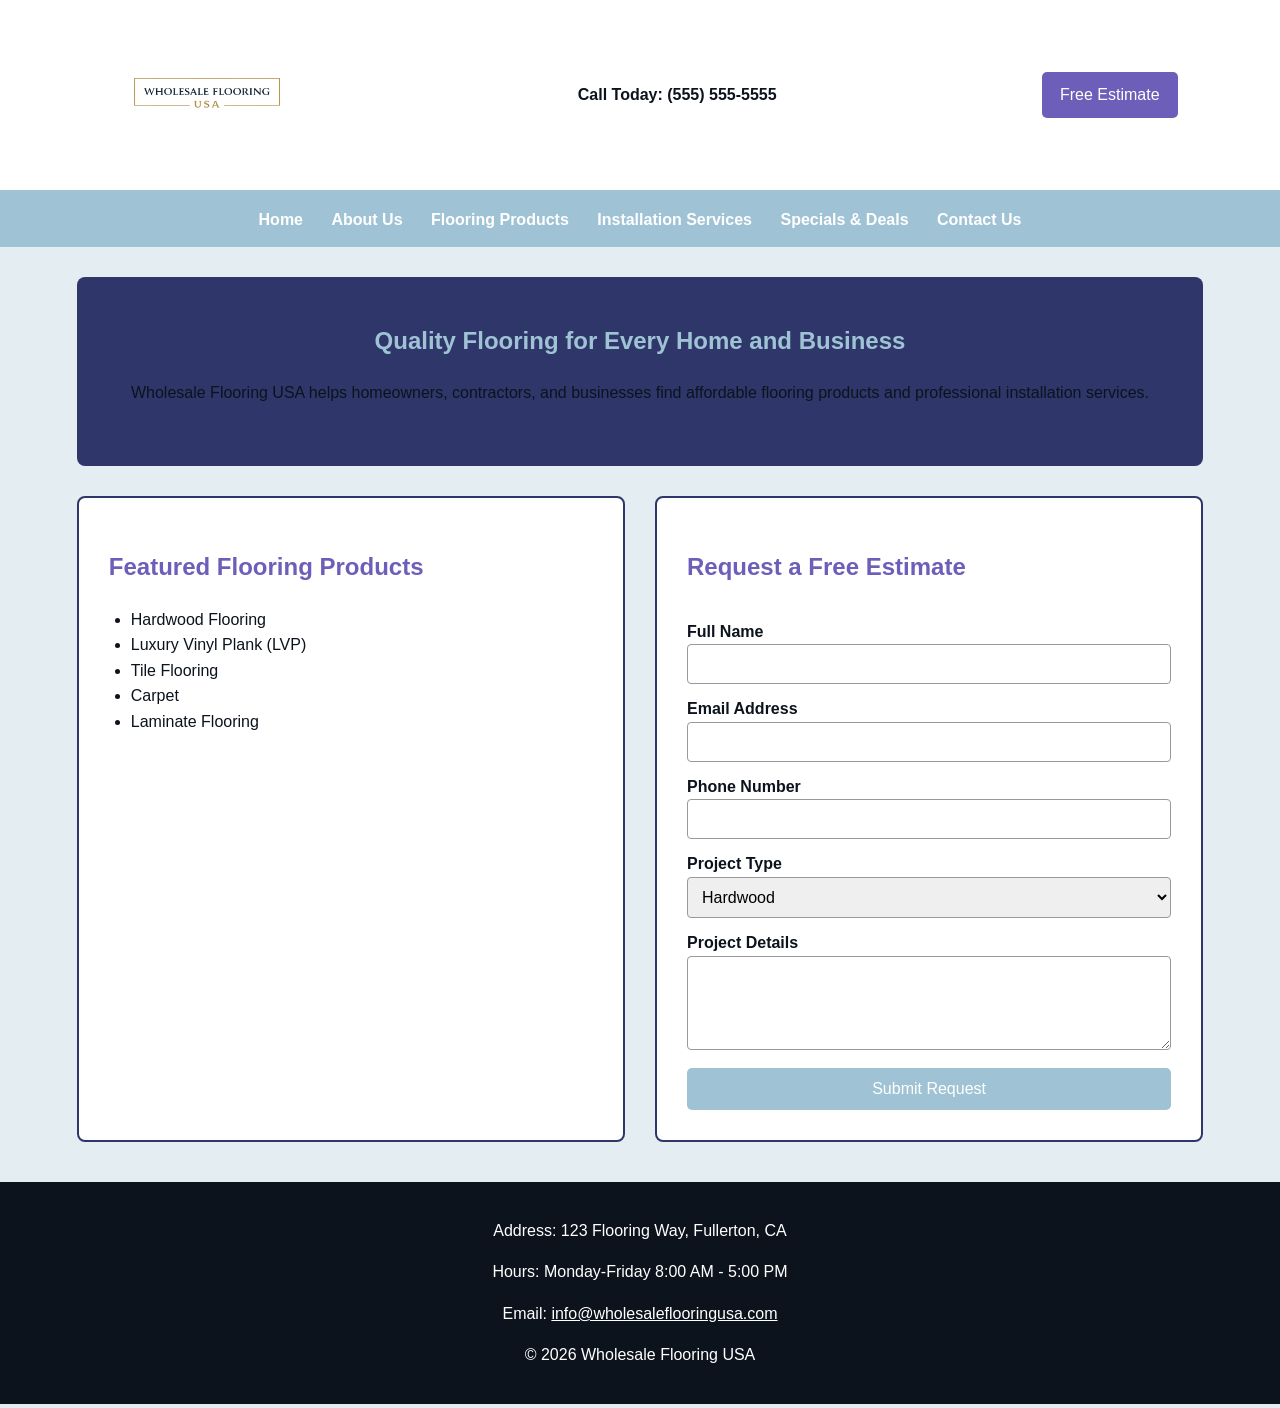
==== index.html @ 60424b53 "Initial website commit" ====
<!DOCTYPE html>
<html lang="en">
<head>
    <meta charset="UTF-8">
    <meta name="description" content="Wholesale Flooring USA offers flooring products, installation services, and free estimates for residential and commercial customers.">
    <meta name="keywords" content="flooring, hardwood, luxury vinyl plank, carpet, tile, laminate, installation">
    <meta name="author" content="Zach Spiering">
    <meta name="viewport" content="width=device-width, initial-scale=1.0">
    <title>Wholesale Flooring USA</title>
    <link rel="stylesheet" href="styles.css">
</head>

<body>
    <header>
        <a href="index.html" class="logo-link" aria-label="Wholesale Flooring USA Home">
            <img src="logo.png" alt="Wholesale Flooring USA logo" class="logo-img">
        </a>
        <p class="phone">Call Today: (555) 555-5555</p>
        <a href="#estimate" class="button">Free Estimate</a>
    </header>

    <nav>
        <a href="index.html">Home</a>
        <a href="#">About Us</a>
        <a href="#">Flooring Products</a>
        <a href="#">Installation Services</a>
        <a href="#">Specials & Deals</a>
        <a href="#">Contact Us</a>
    </nav>

    <main>
        <section class="hero">
            <h1>Quality Flooring for Every Home and Business</h1>
            <p>Wholesale Flooring USA helps homeowners, contractors, and businesses find affordable flooring products and professional installation services.</p>
        </section>

        <section class="content-grid">
            <div class="card">
                <h2>Featured Flooring Products</h2>
                <ul>
                    <li>Hardwood Flooring</li>
                    <li>Luxury Vinyl Plank (LVP)</li>
                    <li>Tile Flooring</li>
                    <li>Carpet</li>
                    <li>Laminate Flooring</li>
                </ul>
            </div>

            <div class="card" id="estimate">
                <h2>Request a Free Estimate</h2>
                <form action="#" method="post">
                    <label for="name">Full Name</label>
                    <input type="text" id="name" name="name" required>

                    <label for="email">Email Address</label>
                    <input type="email" id="email" name="email" required>

                    <label for="phone">Phone Number</label>
                    <input type="tel" id="phone" name="phone">

                    <label for="project">Project Type</label>
                    <select id="project" name="project">
                        <option>Hardwood</option>
                        <option>Luxury Vinyl Plank</option>
                        <option>Tile</option>
                        <option>Carpet</option>
                        <option>Laminate</option>
                        <option>Installation Services</option>
                    </select>

                    <label for="details">Project Details</label>
                    <textarea id="details" name="details" rows="4"></textarea>

                    <button type="submit">Submit Request</button>
                </form>
            </div>
        </section>
    </main>

    <footer>
        <p>Address: 123 Flooring Way, Fullerton, CA</p>
        <p>Hours: Monday-Friday 8:00 AM - 5:00 PM</p>
        <p>Email: <a href="mailto:info@wholesaleflooringusa.com">info@wholesaleflooringusa.com</a></p>
        <p>&copy; 2026 Wholesale Flooring USA</p>
    </footer>
</body>
</html>
---- styles.css ----
:root {
    --text: #0c131d;
    --background: #e3edf2;
    --primary: #9fc3d5;
    --secondary: #2f376a;
    --accent: #6d5fb9;
}

body {
    margin: 0;
    font-family: Arial, Helvetica, sans-serif;
    background-color: var(--background);
    color: var(--text);
    line-height: 1.6;
}

header {
    display: flex;
    justify-content: space-between;
    align-items: center;
    padding: 25px 8%;
    background-color: white;
    border-bottom: 3px solid var(--primary);
}

.logo {
    font-size: 1.6rem;
    font-weight: bold;
    color: var(--primary);
}

.logo-link {
    display: inline-flex;
    align-items: center;
    text-decoration: none;
}

.logo-img {
    display: block;
    width: auto;
    height: 140px;
    max-width: min(56vw, 520px);
    object-fit: contain;
}

.phone {
    font-weight: bold;
}

.button {
    background-color: var(--accent);
    color: white;
    padding: 10px 18px;
    text-decoration: none;
    border-radius: 5px;
}

nav {
    background-color: var(--primary);
    padding: 14px;
    text-align: center;
}

nav a {
    color: white;
    text-decoration: none;
    margin: 0 12px;
    font-weight: bold;
}

nav a:hover {
    text-decoration: underline;
}

main {
    width: 88%;
    margin: 30px auto;
}

.hero {
    background-color: var(--secondary);
    padding: 45px;
    text-align: center;
    border-radius: 8px;
}

.hero h1 {
    margin-top: 0;
    color: var(--primary);
}

.content-grid {
    display: grid;
    grid-template-columns: 1fr 1fr;
    gap: 30px;
    margin-top: 30px;
}

.card {
    background-color: white;
    padding: 30px;
    border: 2px solid var(--secondary);
    border-radius: 8px;
}

.card h2 {
    color: var(--accent);
}

ul {
    padding-left: 22px;
}

form {
    display: flex;
    flex-direction: column;
}

label {
    margin-top: 12px;
    font-weight: bold;
}

input,
select,
textarea {
    padding: 10px;
    border: 1px solid #999;
    border-radius: 4px;
    font-size: 1rem;
}

button {
    margin-top: 18px;
    padding: 12px;
    background-color: var(--primary);
    color: white;
    border: none;
    border-radius: 5px;
    font-size: 1rem;
    cursor: pointer;
}

button:hover {
    background-color: var(--accent);
}

footer {
    background-color: var(--text);
    color: white;
    text-align: center;
    padding: 20px;
    margin-top: 40px;
}

footer a {
    color: white;
}

@media (max-width: 760px) {
    header {
        flex-wrap: wrap;
        gap: 10px;
    }

    .logo-img {
        height: 100px;
        max-width: 70vw;
    }
}
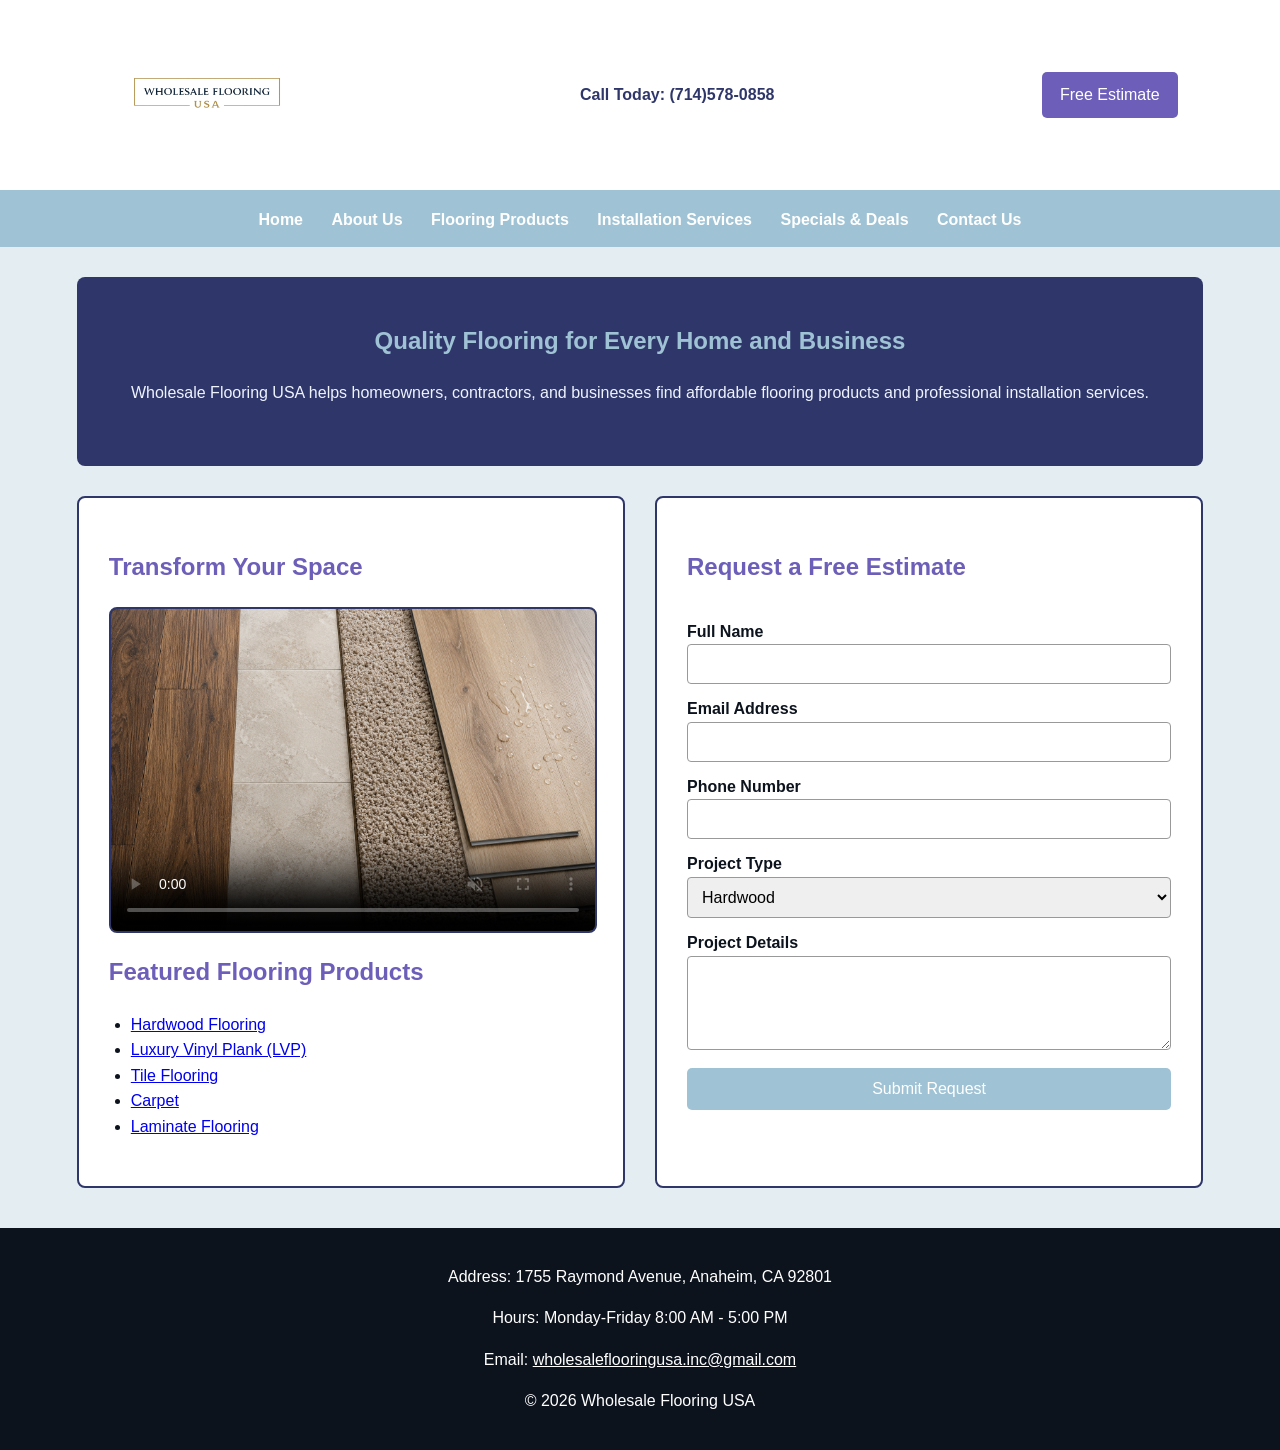
==== commit 1b297aaf: "Finalize CIS300 site pages, media, and links" ====
--- a/index.html
+++ b/index.html
@@ -15,17 +15,17 @@
         <a href="index.html" class="logo-link" aria-label="Wholesale Flooring USA Home">
             <img src="logo.png" alt="Wholesale Flooring USA logo" class="logo-img">
         </a>
-        <p class="phone">Call Today: (555) 555-5555</p>
+        <p class="phone">Call Today: (714)578-0858</p>
         <a href="#estimate" class="button">Free Estimate</a>
     </header>
 
     <nav>
         <a href="index.html">Home</a>
-        <a href="#">About Us</a>
-        <a href="#">Flooring Products</a>
-        <a href="#">Installation Services</a>
+        <a href="about-us.html">About Us</a>
+        <a href="featured-flooring-products.html">Flooring Products</a>
+        <a href="installation-services.html">Installation Services</a>
         <a href="#">Specials & Deals</a>
-        <a href="#">Contact Us</a>
+        <a href="#estimate">Contact Us</a>
     </nav>
 
     <main>
@@ -36,13 +36,18 @@
 
         <section class="content-grid">
             <div class="card">
+                <h2>Transform Your Space</h2>
+                <video class="promo-video" controls autoplay muted loop playsinline preload="metadata" poster="products-categories.png">
+                    <source src="flooring-showcase-browser.mp4" type="video/mp4">
+                    Your browser does not support the video tag.
+                </video>
                 <h2>Featured Flooring Products</h2>
                 <ul>
-                    <li>Hardwood Flooring</li>
-                    <li>Luxury Vinyl Plank (LVP)</li>
-                    <li>Tile Flooring</li>
-                    <li>Carpet</li>
-                    <li>Laminate Flooring</li>
+                    <li><a href="featured-flooring-products.html#hardwood-flooring">Hardwood Flooring</a></li>
+                    <li><a href="featured-flooring-products.html#luxury-vinyl-plank">Luxury Vinyl Plank (LVP)</a></li>
+                    <li><a href="featured-flooring-products.html#tile-flooring">Tile Flooring</a></li>
+                    <li><a href="featured-flooring-products.html#carpet-flooring">Carpet</a></li>
+                    <li><a href="featured-flooring-products.html#laminate-flooring">Laminate Flooring</a></li>
                 </ul>
             </div>
 
@@ -78,9 +83,9 @@
     </main>
 
     <footer>
-        <p>Address: 123 Flooring Way, Fullerton, CA</p>
+        <p>Address: 1755 Raymond Avenue, Anaheim, CA 92801</p>
         <p>Hours: Monday-Friday 8:00 AM - 5:00 PM</p>
-        <p>Email: <a href="mailto:info@wholesaleflooringusa.com">info@wholesaleflooringusa.com</a></p>
+        <p>Email: <a href="#estimate">wholesaleflooringusa.inc@gmail.com</a></p>
         <p>&copy; 2026 Wholesale Flooring USA</p>
     </footer>
 </body>
--- a/styles.css
+++ b/styles.css
@@ -45,6 +45,7 @@
 
 .phone {
     font-weight: bold;
+    color: var(--secondary);
 }
 
 .button {
@@ -87,6 +88,10 @@
 .hero h1 {
     margin-top: 0;
     color: var(--primary);
+}
+
+.hero p {
+    color: #eef3ff;
 }
 
 .content-grid {
@@ -96,6 +101,10 @@
     margin-top: 30px;
 }
 
+.products-grid {
+    grid-template-columns: 1fr 2fr;
+}
+
 .card {
     background-color: white;
     padding: 30px;
@@ -105,6 +114,53 @@
 
 .card h2 {
     color: var(--accent);
+}
+
+.service-photo {
+    width: 100%;
+    max-width: 420px;
+    height: auto;
+    display: block;
+    margin: 10px 0 16px;
+    border: 2px solid var(--secondary);
+    border-radius: 8px;
+    background: #fff;
+}
+
+.promo-video {
+    width: 100%;
+    max-width: 100%;
+    display: block;
+    margin: 10px 0 18px;
+    border: 2px solid var(--secondary);
+    border-radius: 8px;
+    background: #000;
+}
+
+.table-wrap {
+    overflow-x: auto;
+}
+
+.pricing-table {
+    width: 100%;
+    border-collapse: collapse;
+    min-width: 540px;
+}
+
+.pricing-table th,
+.pricing-table td {
+    border: 1px solid var(--secondary);
+    padding: 10px 12px;
+    text-align: left;
+}
+
+.pricing-table th {
+    background-color: var(--secondary);
+    color: #f5f8ff;
+}
+
+.pricing-table tr:nth-child(even) {
+    background-color: #f2f6fb;
 }
 
 ul {
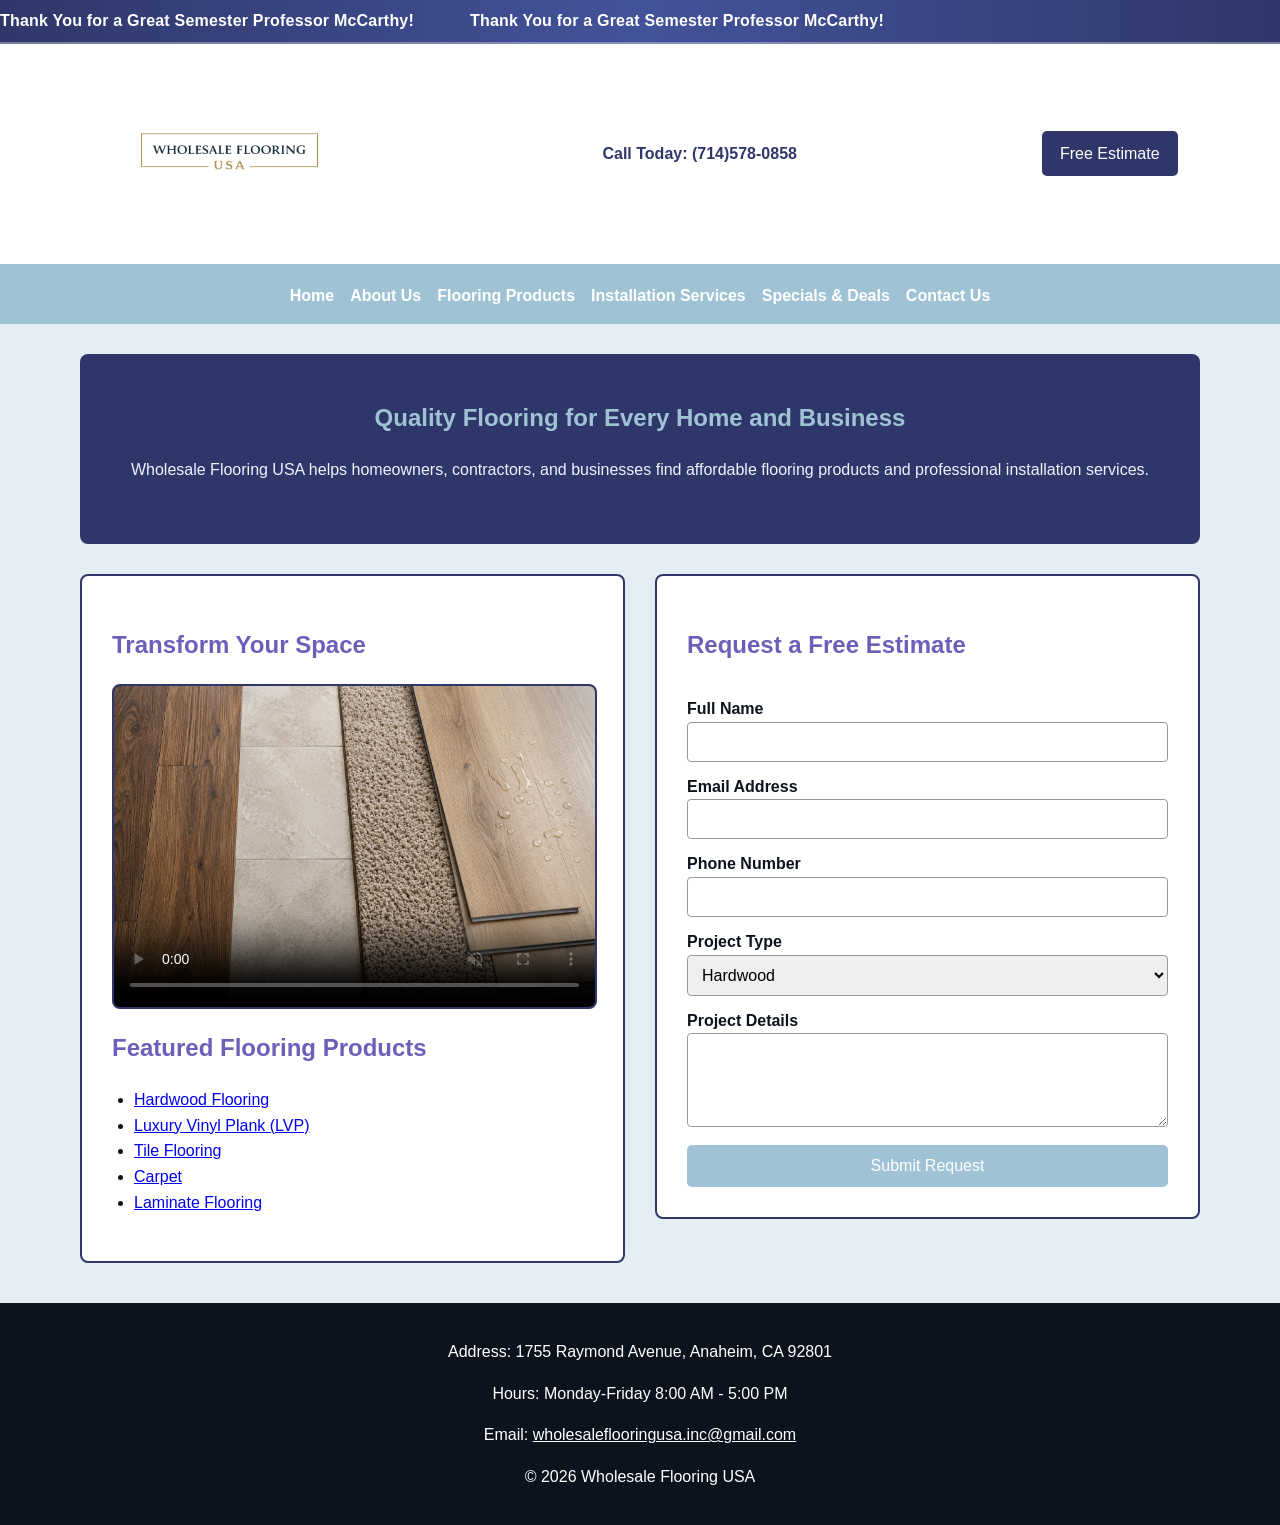
==== commit e040ea35: "Update table layout and add sitewide announcement carousel" ====
--- a/index.html
+++ b/index.html
@@ -11,6 +11,13 @@
 </head>
 
 <body>
+    <div class="announcement-carousel" aria-label="Semester thank-you message">
+        <div class="announcement-track">
+            <span>Thank You for a Great Semester Professor McCarthy!</span>
+            <span aria-hidden="true">Thank You for a Great Semester Professor McCarthy!</span>
+        </div>
+    </div>
+
     <header>
         <a href="index.html" class="logo-link" aria-label="Wholesale Flooring USA Home">
             <img src="logo.png" alt="Wholesale Flooring USA logo" class="logo-img">
@@ -20,12 +27,17 @@
     </header>
 
     <nav>
-        <a href="index.html">Home</a>
-        <a href="about-us.html">About Us</a>
-        <a href="featured-flooring-products.html">Flooring Products</a>
-        <a href="installation-services.html">Installation Services</a>
-        <a href="#">Specials & Deals</a>
-        <a href="#estimate">Contact Us</a>
+        <div class="nav-inner">
+            <button class="nav-toggle" type="button" aria-expanded="false" aria-label="Toggle navigation menu">Menu</button>
+            <div class="nav-links">
+                <a href="index.html">Home</a>
+                <a href="about-us.html">About Us</a>
+                <a href="featured-flooring-products.html">Flooring Products</a>
+                <a href="installation-services.html">Installation Services</a>
+                <a href="#">Specials & Deals</a>
+                <a href="#estimate">Contact Us</a>
+            </div>
+        </div>
     </nav>
 
     <main>
@@ -88,5 +100,6 @@
         <p>Email: <a href="#estimate">wholesaleflooringusa.inc@gmail.com</a></p>
         <p>&copy; 2026 Wholesale Flooring USA</p>
     </footer>
+    <script src="script.js"></script>
 </body>
 </html>
--- a/styles.css
+++ b/styles.css
@@ -12,6 +12,38 @@
     background-color: var(--background);
     color: var(--text);
     line-height: 1.6;
+}
+
+.announcement-carousel {
+    background: linear-gradient(90deg, #2f376a, #43539a, #2f376a);
+    color: #ffffff;
+    border-bottom: 2px solid rgba(255, 255, 255, 0.35);
+    overflow: hidden;
+    white-space: nowrap;
+}
+
+.announcement-track {
+    display: inline-flex;
+    align-items: center;
+    gap: 56px;
+    min-width: 200%;
+    padding: 8px 0;
+    font-weight: bold;
+    letter-spacing: 0.2px;
+    animation: announcement-slide 16s linear infinite;
+}
+
+.announcement-track span {
+    display: inline-block;
+}
+
+@keyframes announcement-slide {
+    from {
+        transform: translateX(0);
+    }
+    to {
+        transform: translateX(-50%);
+    }
 }
 
 header {
@@ -38,8 +70,8 @@
 .logo-img {
     display: block;
     width: auto;
-    height: 140px;
-    max-width: min(56vw, 520px);
+    height: 170px;
+    max-width: min(62vw, 620px);
     object-fit: contain;
 }
 
@@ -49,7 +81,7 @@
 }
 
 .button {
-    background-color: var(--accent);
+    background-color: var(--secondary);
     color: white;
     padding: 10px 18px;
     text-decoration: none;
@@ -58,23 +90,51 @@
 
 nav {
     background-color: var(--primary);
-    padding: 14px;
-    text-align: center;
-}
-
-nav a {
+    padding: 12px 6%;
+}
+
+.nav-inner {
+    width: min(1120px, 100%);
+    margin: 0 auto;
+    display: flex;
+    align-items: center;
+    justify-content: center;
+    gap: 12px;
+}
+
+.nav-toggle {
+    display: none;
+    border: 2px solid rgba(255, 255, 255, 0.75);
+    background: rgba(255, 255, 255, 0.14);
+    color: white;
+    border-radius: 6px;
+    padding: 8px 12px;
+    font-size: 1rem;
+    font-weight: bold;
+    line-height: 1;
+    cursor: pointer;
+}
+
+.nav-links {
+    display: flex;
+    flex-wrap: wrap;
+    justify-content: center;
+    gap: 10px 16px;
+}
+
+.nav-links a {
     color: white;
     text-decoration: none;
-    margin: 0 12px;
-    font-weight: bold;
-}
-
-nav a:hover {
+    font-weight: bold;
+    padding: 4px 0;
+}
+
+.nav-links a:hover {
     text-decoration: underline;
 }
 
 main {
-    width: 88%;
+    width: min(1120px, 88%);
     margin: 30px auto;
 }
 
@@ -99,6 +159,7 @@
     grid-template-columns: 1fr 1fr;
     gap: 30px;
     margin-top: 30px;
+    align-items: start;
 }
 
 .products-grid {
@@ -144,14 +205,26 @@
 .pricing-table {
     width: 100%;
     border-collapse: collapse;
-    min-width: 540px;
+    min-width: 460px;
 }
 
 .pricing-table th,
 .pricing-table td {
     border: 1px solid var(--secondary);
-    padding: 10px 12px;
+    padding: 8px 10px;
     text-align: left;
+}
+
+.pricing-table th:nth-child(1),
+.pricing-table td:nth-child(1),
+.pricing-table th:nth-child(3),
+.pricing-table td:nth-child(3) {
+    width: 34%;
+}
+
+.pricing-table th:nth-child(2),
+.pricing-table td:nth-child(2) {
+    width: 32%;
 }
 
 .pricing-table th {
@@ -180,6 +253,8 @@
 input,
 select,
 textarea {
+    width: 100%;
+    box-sizing: border-box;
     padding: 10px;
     border: 1px solid #999;
     border-radius: 4px;
@@ -216,11 +291,162 @@
 @media (max-width: 760px) {
     header {
         flex-wrap: wrap;
+        gap: 8px;
+        justify-content: center;
+        padding: 14px 4%;
+        text-align: center;
+    }
+
+    .logo-img {
+        height: 120px;
+        max-width: 80vw;
+    }
+
+    .phone {
+        width: 100%;
+        margin: 0;
+    }
+
+    .button {
+        width: min(100%, 320px);
+        text-align: center;
+        padding: 12px 18px;
+        box-sizing: border-box;
+    }
+
+    nav {
+        padding: 10px 4%;
+    }
+
+    .nav-inner {
+        width: 100%;
+        flex-direction: column;
+        align-items: stretch;
         gap: 10px;
     }
 
+    .nav-toggle {
+        display: inline-flex;
+        align-items: center;
+        justify-content: center;
+        align-self: flex-end;
+        min-height: 42px;
+    }
+
+    .nav-links {
+        display: none;
+        width: 100%;
+        flex-direction: column;
+        gap: 8px;
+    }
+
+    .nav-links.open {
+        display: flex;
+    }
+
+    .nav-links a {
+        display: block;
+        line-height: 1.35;
+        padding: 10px 12px;
+        border-radius: 6px;
+        text-align: center;
+        background: rgba(255, 255, 255, 0.14);
+    }
+
+    main {
+        width: 92%;
+        margin: 20px auto;
+    }
+
+    .hero {
+        padding: 20px 14px;
+    }
+
+    .hero h1 {
+        margin-bottom: 8px;
+        line-height: 1.2;
+    }
+
+    .hero p {
+        margin-bottom: 0;
+    }
+
+    .content-grid,
+    .products-grid {
+        grid-template-columns: 1fr;
+        gap: 18px;
+    }
+
+    .card {
+        padding: 22px;
+    }
+
+    footer {
+        padding: 18px 14px;
+    }
+}
+
+@media (min-width: 761px) and (max-width: 1024px) {
+    header {
+        padding: 16px 5%;
+    }
+
     .logo-img {
-        height: 100px;
-        max-width: 70vw;
-    }
-}
+        height: 140px;
+        max-width: 56vw;
+    }
+
+    nav {
+        padding: 10px 4%;
+    }
+
+    .nav-inner {
+        gap: 10px;
+    }
+
+    .nav-links {
+        gap: 8px 14px;
+    }
+
+    main {
+        width: 92%;
+        margin: 24px auto;
+    }
+
+    .hero {
+        padding: 28px 22px;
+    }
+
+    .content-grid {
+        gap: 22px;
+    }
+
+    .products-grid {
+        grid-template-columns: 1fr;
+    }
+}
+
+@media (max-width: 430px) {
+    .announcement-track {
+        gap: 34px;
+        font-size: 0.92rem;
+        padding: 7px 0;
+    }
+
+    .logo-img {
+        height: 105px;
+    }
+
+    .nav-links a {
+        font-size: 0.95rem;
+    }
+
+    .hero h1 {
+        font-size: 1.55rem;
+        line-height: 1.2;
+    }
+
+    .card {
+        padding: 18px;
+    }
+}
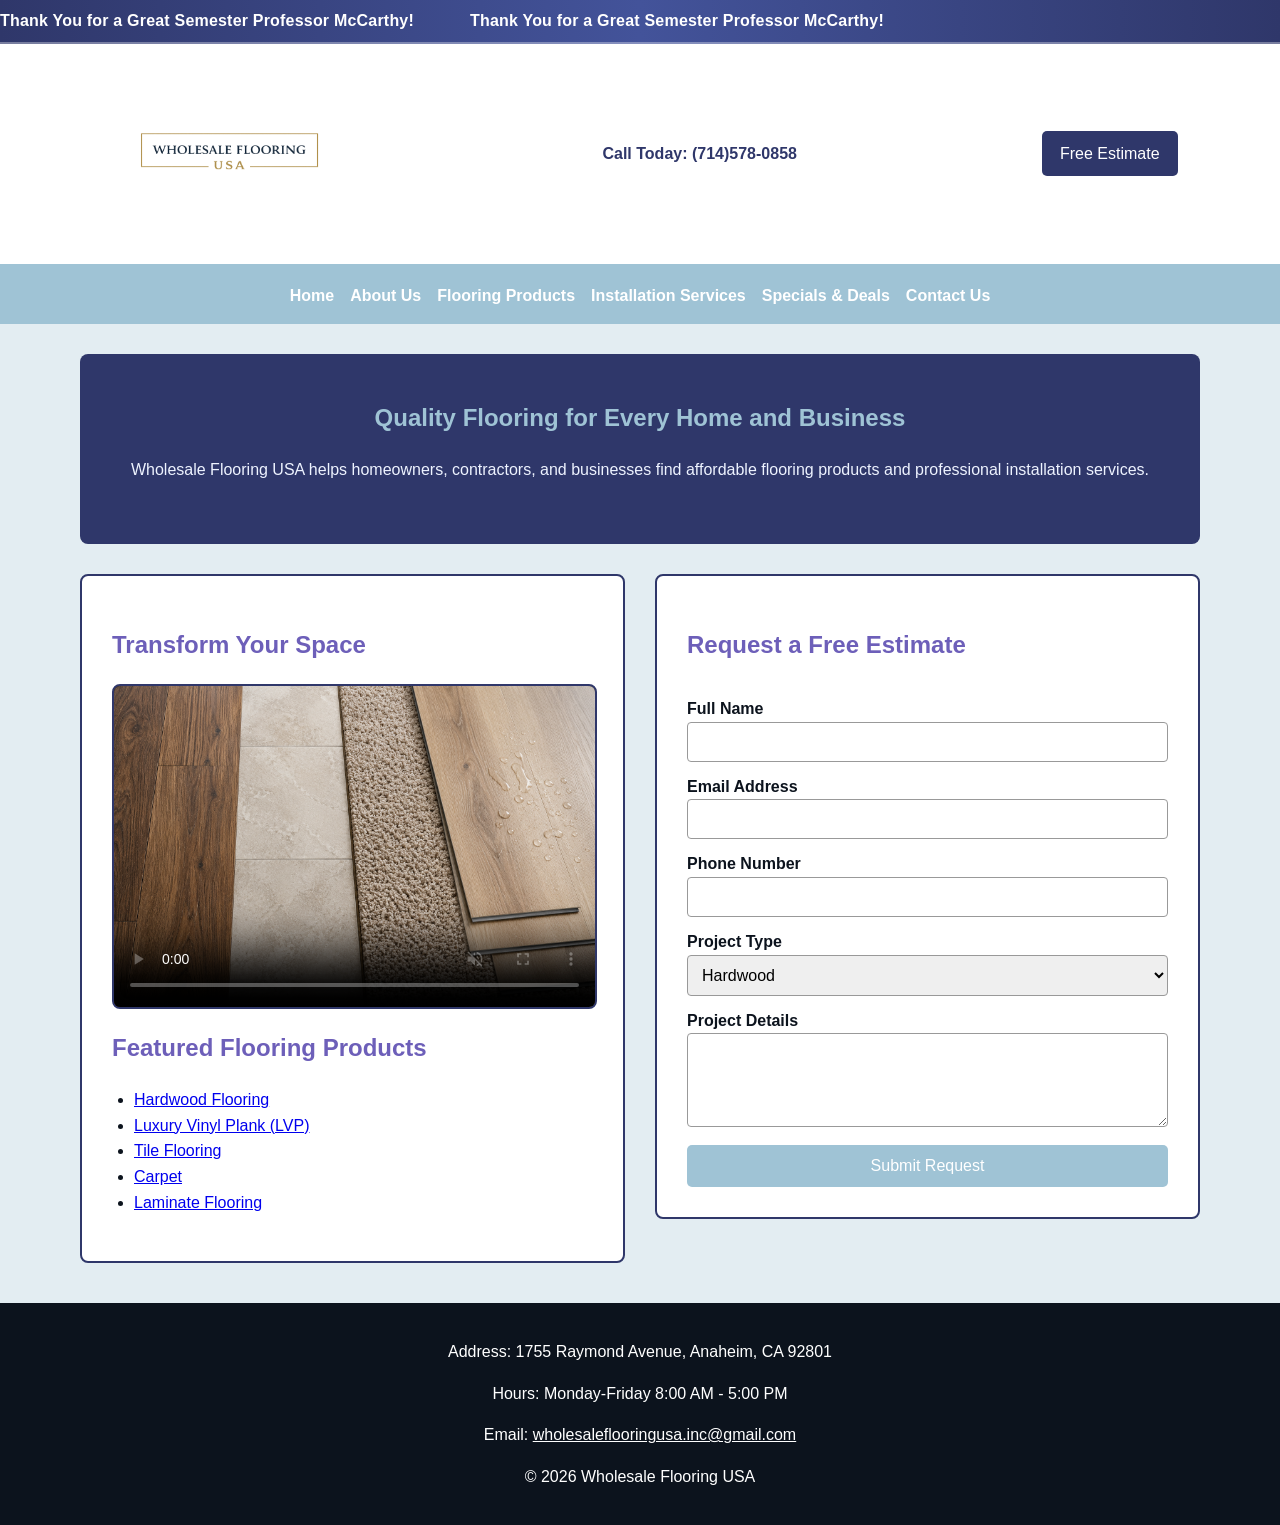
==== commit a9329aa5: "Harden rubric items: add mailto links and GA tag" ====
--- a/index.html
+++ b/index.html
@@ -7,6 +7,13 @@
     <meta name="author" content="Zach Spiering">
     <meta name="viewport" content="width=device-width, initial-scale=1.0">
     <title>Wholesale Flooring USA</title>
+    <script async src="https://www.googletagmanager.com/gtag/js?id=G-XXXXXXXXXX"></script>
+    <script>
+        window.dataLayer = window.dataLayer || [];
+        function gtag() { dataLayer.push(arguments); }
+        gtag("js", new Date());
+        gtag("config", "G-XXXXXXXXXX");
+    </script>
     <link rel="stylesheet" href="styles.css">
 </head>
 
@@ -97,7 +104,7 @@
     <footer>
         <p>Address: 1755 Raymond Avenue, Anaheim, CA 92801</p>
         <p>Hours: Monday-Friday 8:00 AM - 5:00 PM</p>
-        <p>Email: <a href="#estimate">wholesaleflooringusa.inc@gmail.com</a></p>
+        <p>Email: <a href="mailto:wholesaleflooringusa.inc@gmail.com">wholesaleflooringusa.inc@gmail.com</a></p>
         <p>&copy; 2026 Wholesale Flooring USA</p>
     </footer>
     <script src="script.js"></script>
--- a/styles.css
+++ b/styles.css
@@ -23,14 +23,15 @@
 }
 
 .announcement-track {
-    display: inline-flex;
+    display: flex;
     align-items: center;
     gap: 56px;
-    min-width: 200%;
+    width: max-content;
     padding: 8px 0;
     font-weight: bold;
     letter-spacing: 0.2px;
-    animation: announcement-slide 16s linear infinite;
+    will-change: transform;
+    animation: announcement-slide 20s linear infinite;
 }
 
 .announcement-track span {
@@ -42,7 +43,7 @@
         transform: translateX(0);
     }
     to {
-        transform: translateX(-50%);
+        transform: translateX(calc(-50% - 28px));
     }
 }
 
